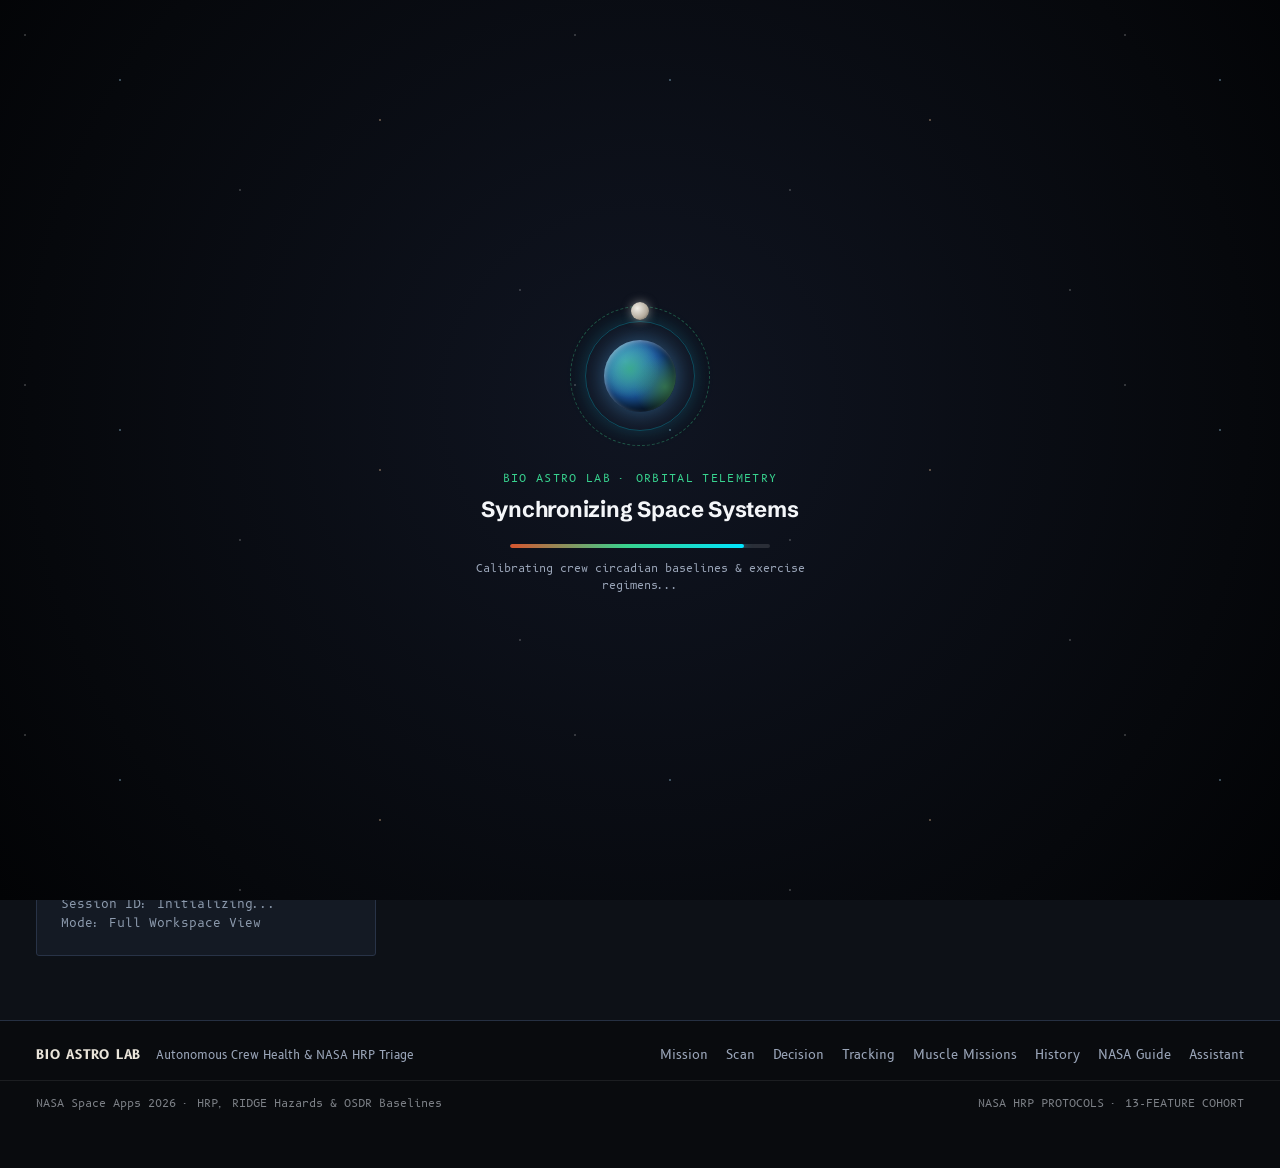
==== assistant.html @ e3317c87 "all" ====
<!DOCTYPE html>
<html lang="en">
<head>
  <meta charset="UTF-8">
  <meta name="viewport" content="width=device-width, initial-scale=1.0">
  <title>Bio Astro Lab — Mission Assistant</title>
  <link rel="icon" href="assets/favicon.svg" type="image/svg+xml">
  <link rel="alternate icon" href="favicon.ico">
  <link rel="stylesheet" href="styles.css">
</head>
<body class="app-shell">
  <header id="appHeader"></header>

  <main class="workspace-main">
    <div class="workspace-wrap">
      <div class="page-header-strip">
        <div>
          <span class="mono-num" style="font-size:11px;color:var(--accent-vermilion-paper);letter-spacing:0.06em;">CONTEXT-AWARE CREW COMPANION</span>
          <h1>Mission Assistant</h1>
        </div>
        <div style="display:flex;gap:10px;flex-wrap:wrap;align-items:center;">
          <select id="assistantModeSelect" class="input-field" aria-label="Select chat mode" style="width:auto;min-width:190px;">
            <option value="companion" selected>Open Discussion (Free Chat)</option>
            <option value="session">Daily Check-in (7 Questions)</option>
          </select>
          <select id="assistantCrewSelect" class="input-field" aria-label="Select active crew member" style="width:auto;min-width:210px;"></select>
          <button id="restartChatSessionBtn" type="button" class="btn-outline" style="white-space:nowrap;">New Conversation</button>
          <a href="scan.html" class="btn-primary" style="white-space:nowrap;">Run Health Scan &rarr;</a>
        </div>
      </div>

      <div class="assistant-grid">
        <aside class="assistant-sidebar">
          <section class="ledger-card">
            <div style="display:flex;justify-content:space-between;align-items:center;gap:8px;margin-bottom:10px;">
              <strong style="font-size:14px;">Chatbot Service</strong>
              <span id="chatBackendStatusPill" class="assistant-status-pill offline">Checking...</span>
            </div>
            <p id="chatBackendHelpText" style="font-size:12.5px;color:var(--ink-muted-paper);line-height:1.5;margin:0 0 12px;">
              Connecting to assistant service at <code>http://127.0.0.1:8000</code>...
            </p>
            <div style="display:flex;gap:8px;flex-wrap:wrap;">
              <button id="retryChatBackendBtn" type="button" class="btn-outline" style="font-size:12px;padding:7px 12px;">Check Connection</button>
              <button id="openOfflineFallbackBtn" type="button" class="btn-outline hidden" style="font-size:12px;padding:7px 12px;">Use Offline NASA Guide</button>
            </div>
          </section>

          <section class="ledger-card">
            <div style="display:flex;justify-content:space-between;align-items:center;gap:8px;margin-bottom:8px;">
              <strong style="font-size:14px;">Shared Mission Telemetry</strong>
              <span id="assistantEnvTag" class="mono-num" style="font-size:10.5px;color:var(--ink-muted-paper);">SPACE STATION</span>
            </div>
            <p style="font-size:12px;color:var(--ink-muted-paper);margin:0 0 10px;line-height:1.45;">
              Latest scan vitals and active crew context synchronize automatically.
            </p>
            <div id="assistantVitalsGrid" class="assistant-vitals-list"></div>
            <button id="syncTelemetryBtn" type="button" class="btn-outline" style="width:100%;margin-top:12px;font-size:12px;">Sync Latest Vitals Now</button>
          </section>

          <section class="ledger-card">
            <strong style="font-size:14px;display:block;margin-bottom:6px;">Active Session Details</strong>
            <div id="assistantSessionMeta" class="mono-num" style="font-size:11.5px;color:var(--ink-muted-paper);line-height:1.6;">
              Session ID: Initializing...<br>
              Mode: Full Workspace View
            </div>
          </section>
        </aside>

        <section class="assistant-chat-stage" aria-label="Mission Assistant Workspace">
          <div id="assistantChatMount" style="width:100%;height:100%;display:flex;"></div>
        </section>
      </div>
    </div>
  </main>

  <footer id="appFooter"></footer>

  <script src="nasa-data.js"></script>
  <script src="ai-model.js"></script>
  <script src="app-shell.js"></script>
  <script src="Chat%20Bot/web/widget.js"></script>
  <script src="assistant.js"></script>
</body>
</html>
---- styles.css ----
/* Bio Astro Lab — Orbital Observatory Photolithograph Design System
   Comp 1 Palette: Smoked Basalt (#0F1114) -> Archival Mineral Paper (#EAE5DA) + Oxide Vermilion (#D14D28) */

@import url('https://fonts.googleapis.com/css2?family=B612+Mono:wght@400;700&family=B612:wght@400;700&family=Cairo:wght@400;600;700&family=Schibsted+Grotesk:wght@500;600;700;800&display=swap');

:root {
  --bg-void: #0F1114;
  --bg-elevated-dark: #171A1F;
  --bg-elevated-dark-2: #1D2128;
  --border-dark: #2A2F38;
  --border-dark-subtle: rgba(255, 255, 255, 0.10);

  --bg-paper: #EAE5DA;
  --bg-paper-card: #F3EFE6;
  --bg-paper-muted: #E2DDD0;
  --border-paper: #CFC8B8;
  --border-paper-strong: #B4AB97;

  --ink-light: #F2EEE4;
  --ink-muted-dark: #A3A097;
  --ink-dark: #17191E;
  --ink-muted-paper: #50535A;

  --accent-vermilion: #B53B17;
  --accent-vermilion-hover: #9C3213;
  --accent-vermilion-paper: #A73414;
  --accent-nominal: #146342;
  --accent-nominal-bg: rgba(28, 124, 84, 0.11);
  --accent-nominal-dark: #38B07B;
  --accent-amber: #C97A16;
  --accent-amber-bg: rgba(201, 122, 22, 0.12);
  --accent-critical: #A1201C;
  --accent-critical-bg: rgba(184, 41, 36, 0.11);
  --accent-cobalt: #2B5B84;

  --ghost-slot-dark: #9398A3;
  --ghost-slot-paper: rgba(23, 25, 30, 0.36);

  --font-display: 'Schibsted Grotesk', 'Bahnschrift', 'Segoe UI', sans-serif;
  --font-body: 'B612', 'Cairo', 'Segoe UI', sans-serif;
  --font-mono: 'B612 Mono', 'Cascadia Mono', 'Consolas', monospace;
}

*, *::before, *::after {
  box-sizing: border-box;
}

html {
  background: var(--bg-void);
}

body {
  margin: 0;
  min-height: 100vh;
  display: flex;
  flex-direction: column;
  font-family: var(--font-body);
  font-size: 15px;
  line-height: 1.55;
  color: var(--ink-dark);
  background: var(--bg-paper);
  -webkit-font-smoothing: antialiased;
  overflow-x: clip;
}

body.landing-body {
  background: var(--bg-void);
}

.mono, .mono-num, .tabular-num, code, .unit-tag {
  font-family: var(--font-mono);
  font-variant-numeric: tabular-nums;
}

h1, h2, h3, h4 {
  font-family: var(--font-display);
  margin: 0;
  letter-spacing: -0.02em;
}

p {
  margin: 0;
}

a {
  color: inherit;
}

button, input, select, textarea {
  font-family: inherit;
}

:focus-visible {
  outline: 2px solid var(--accent-vermilion);
  outline-offset: 2px;
}

::selection {
  background: rgba(209, 77, 40, 0.24);
  color: var(--ink-dark);
}

::-webkit-scrollbar {
  width: 8px;
  height: 8px;
}

::-webkit-scrollbar-track {
  background: var(--bg-paper-muted);
}

::-webkit-scrollbar-thumb {
  background: #A9A18E;
  border-radius: 2px;
}

::-webkit-scrollbar-thumb:hover {
  background: #877F6D;
}

.hidden {
  display: none !important;
}

.sr-only {
  position: absolute;
  width: 1px;
  height: 1px;
  overflow: hidden;
  clip: rect(0, 0, 0, 0);
  white-space: nowrap;
}

/* ======================================================
   Top Avionics Header Rail (shared across all 5 routes)
   ====================================================== */
.topbar {
  position: sticky;
  top: 0;
  z-index: 60;
  height: 62px;
  padding: 0 36px;
  display: flex;
  align-items: center;
  justify-content: space-between;
  gap: 20px;
  background: rgba(15, 17, 20, 0.96);
  color: var(--ink-light);
  border-bottom: 1px solid var(--border-dark-subtle);
  backdrop-filter: blur(8px);
}

.brand-link {
  display: inline-flex;
  align-items: center;
  gap: 10px;
  text-decoration: none;
  font-family: var(--font-display);
  font-weight: 700;
  font-size: 15px;
  letter-spacing: 0.10em;
  text-transform: uppercase;
  color: var(--ink-light);
  flex-shrink: 0;
}

.main-nav {
  display: flex;
  align-items: center;
  gap: 28px;
  height: 100%;
}

.main-nav a {
  position: relative;
  height: 100%;
  display: inline-flex;
  align-items: center;
  text-decoration: none;
  font-size: 13.5px;
  color: var(--ink-muted-dark);
  transition: color 0.16s ease;
  white-space: nowrap;
}

.main-nav a:hover {
  color: var(--ink-light);
}

.main-nav a.active {
  color: var(--ink-light);
  font-weight: 700;
}

.main-nav a.active::after {
  content: "";
  position: absolute;
  left: 0;
  right: 0;
  bottom: 0;
  height: 2px;
  background: var(--accent-vermilion);
}

.header-actions {
  display: flex;
  align-items: center;
  gap: 10px;
  flex-shrink: 0;
}

.env-select-wrap {
  position: relative;
  display: inline-flex;
  align-items: center;
}

.env-select {
  appearance: none;
  font-family: var(--font-mono);
  font-size: 11px;
  letter-spacing: 0.08em;
  text-transform: uppercase;
  padding: 7px 28px 7px 12px;
  border-radius: 3px;
  border: 1px solid #363C46;
  background: #181B20;
  color: #E2DDD2;
  cursor: pointer;
}

.env-select:hover {
  border-color: #6B7280;
}

.env-caret {
  position: absolute;
  right: 9px;
  pointer-events: none;
  color: var(--ink-muted-dark);
}

.mobile-menu-btn {
  display: none;
  background: #181B20;
  border: 1px solid #363C46;
  color: var(--ink-light);
  padding: 6px 10px;
  border-radius: 3px;
  cursor: pointer;
}

.mobile-nav-drawer {
  display: flex;
  flex-wrap: wrap;
  gap: 14px;
  background: #16191E;
  border-bottom: 1px solid #2A2F38;
  padding: 12px 20px;
}

.mobile-nav-drawer.hidden {
  display: none;
}

@media (min-width: 821px) {
  .mobile-nav-drawer {
    display: none !important;
  }
}

/* ======================================================
   Buttons & Semantic Badges
   ====================================================== */
.btn-primary {
  display: inline-flex;
  align-items: center;
  justify-content: center;
  gap: 8px;
  padding: 12px 22px;
  border-radius: 3px;
  border: none;
  background: var(--accent-vermilion);
  color: #FFFFFF;
  font-weight: 700;
  font-size: 14px;
  letter-spacing: 0.01em;
  text-decoration: none;
  cursor: pointer;
  transition: background-color 0.15s ease, transform 0.12s ease;
}

.btn-primary:hover {
  background: var(--accent-vermilion-hover);
}

.btn-primary:disabled {
  opacity: 0.45;
  cursor: not-allowed;
}

.btn-secondary {
  display: inline-flex;
  align-items: center;
  justify-content: center;
  gap: 8px;
  padding: 10px 18px;
  border-radius: 3px;
  border: 1px solid var(--border-paper-strong);
  background: var(--bg-paper-card);
  color: var(--ink-dark);
  font-weight: 700;
  font-size: 13px;
  text-decoration: none;
  cursor: pointer;
  transition: border-color 0.15s ease, background-color 0.15s ease;
}

.btn-secondary:hover {
  border-color: var(--ink-dark);
  background: #FAF7F0;
}

.btn-dark-ghost {
  display: inline-flex;
  align-items: center;
  justify-content: center;
  gap: 8px;
  padding: 10px 18px;
  border-radius: 3px;
  border: 1px solid #363C46;
  background: #181B20;
  color: var(--ink-light);
  font-size: 13px;
  font-weight: 700;
  text-decoration: none;
  cursor: pointer;
}

.btn-dark-ghost:hover {
  border-color: #7D838F;
}

.badge {
  display: inline-flex;
  align-items: center;
  gap: 6px;
  padding: 4px 10px;
  border-radius: 2px;
  font-family: var(--font-mono);
  font-size: 11px;
  font-weight: 700;
  letter-spacing: 0.06em;
  text-transform: uppercase;
  border: 1px solid transparent;
}

.badge-nominal {
  background: var(--accent-nominal-bg);
  color: var(--accent-nominal);
  border-color: rgba(28, 124, 84, 0.35);
}

.badge-caution {
  background: var(--accent-amber-bg);
  color: #9A580B;
  border-color: rgba(201, 122, 22, 0.38);
}

.badge-critical {
  background: var(--accent-critical-bg);
  color: var(--accent-critical);
  border-color: rgba(184, 41, 36, 0.38);
}

.badge-ghost {
  background: rgba(23, 25, 30, 0.05);
  color: var(--ink-muted-paper);
  border-color: var(--border-paper);
}

.hud-stage .badge-ghost,
.hologram-card .badge-ghost {
  background: #222731;
  color: #D4D7DD;
  border-color: #383F4D;
}

.hud-stage .badge-critical,
.hologram-card .badge-critical {
  background: rgba(184, 41, 36, 0.28);
  color: #FF9A94;
  border-color: rgba(255, 154, 148, 0.45);
}

.hud-stage .badge-nominal,
.hologram-card .badge-nominal {
  background: rgba(56, 176, 123, 0.16);
  color: #6CE2AC;
  border-color: rgba(56, 176, 123, 0.42);
}

.hud-stage .badge-caution,
.hologram-card .badge-caution {
  background: rgba(201, 122, 22, 0.24);
  color: #F8C478;
  border-color: rgba(248, 196, 120, 0.42);
}

/* ======================================================
   Landing Page (index.html — Comp 1 Basalt -> Archival Paper)
   ====================================================== */
.basalt-hero {
  position: relative;
  min-height: calc(100vh - 62px);
  background: radial-gradient(circle at 74% 46%, #1D2128 0%, #12151A 48%, #0F1114 100%);
  color: var(--ink-light);
  border-bottom: 1px solid var(--border-dark);
  overflow: visible;
  z-index: 2;
  display: flex;
  flex-direction: column;
  justify-content: center;
}

.hero-bg-clip {
  position: absolute;
  inset: 0;
  overflow: hidden;
  pointer-events: none;
}

.grid-overlay-dark {
  position: absolute;
  inset: 0;
  pointer-events: none;
  background-image: radial-gradient(rgba(255, 255, 255, 0.05) 1px, transparent 1px);
  background-size: 36px 36px;
}

.orbit-svg {
  position: absolute;
  left: 50%;
  top: 50%;
  transform: translate(-50%, -50%);
  width: min(540px, 100%);
  height: min(540px, 100%);
  pointer-events: none;
  z-index: 1;
}

.hero-container {
  position: relative;
  z-index: 4;
  max-width: 1320px;
  width: 100%;
  margin: 0 auto;
  padding: 28px 36px 28px;
  display: grid;
  grid-template-columns: 1.06fr 0.94fr;
  align-items: center;
  gap: 28px;
}

.hero-masthead {
  font-family: var(--font-display);
  font-weight: 800;
  font-size: clamp(46px, 5.6vw, 76px);
  line-height: 0.94;
  letter-spacing: -0.025em;
  color: var(--ink-light);
  text-transform: uppercase;
  margin-bottom: 16px;
}

.hero-brief {
  font-size: 15.5px;
  line-height: 1.6;
  color: #B6B2A8;
  max-width: 485px;
  margin-bottom: 24px;
}

.hero-cta-row {
  display: flex;
  flex-wrap: wrap;
  align-items: center;
  gap: 18px;
}

.section-link {
  font-family: var(--font-mono);
  font-size: 12px;
  letter-spacing: 0.05em;
  color: var(--ink-dark);
  text-decoration: none;
  border-bottom: 1px dashed var(--border-paper-strong);
  padding-bottom: 2px;
}

.section-link:hover {
  border-bottom-color: var(--accent-vermilion);
}

/* Astronaut Parallax / Scroll Track Stage */
.astronaut-stage {
  position: relative;
  display: flex;
  flex-direction: column;
  align-items: center;
  justify-content: center;
  min-height: 500px;
}

.astronaut-figure-wrap {
  position: relative;
  display: flex;
  flex-direction: column;
  align-items: center;
  max-width: 100%;
  will-change: transform;
  z-index: 20;
}

.astronaut-figure-wrap img {
  height: min(400px, 52vh);
  width: auto;
  max-width: 100%;
  object-fit: contain;
  filter: drop-shadow(0 10px 18px rgba(0, 0, 0, 0.36));
  user-select: none;
}

.boot-ground-shadow {
  width: 190px;
  height: 14px;
  margin-top: -8px;
  border-radius: 50%;
  background: rgba(0, 0, 0, 0.58);
  filter: blur(5px);
}

/* Archival Paper Editorial Bands below Fold */
.paper-band {
  position: relative;
  z-index: 1;
  background: var(--bg-paper);
  color: var(--ink-dark);
  border-top: 1px solid var(--border-paper);
}

.section-inner {
  max-width: 1320px;
  margin: 0 auto;
  padding: 56px 36px;
}

.section-header-rule {
  display: flex;
  flex-wrap: wrap;
  justify-content: space-between;
  align-items: baseline;
  gap: 12px;
  padding-bottom: 14px;
  border-bottom: 1px solid var(--border-paper);
  margin-bottom: 28px;
}

.section-title {
  font-size: clamp(24px, 3vw, 34px);
  font-weight: 700;
  color: var(--ink-dark);
}

.section-meta {
  font-family: var(--font-mono);
  font-size: 11px;
  letter-spacing: 0.09em;
  text-transform: uppercase;
  color: var(--ink-muted-paper);
}

/* Glide Choreography Band where Astronaut Moves Leftward */
.glide-corridor {
  display: grid;
  grid-template-columns: 360px 1fr;
  gap: 48px;
  align-items: center;
  min-height: 400px;
}

.glide-anchor-left {
  position: relative;
  min-height: 400px;
  border: 1px solid var(--border-paper);
  border-radius: 6px;
  background: rgba(243, 239, 230, 0.35);
  display: flex;
  flex-direction: column;
  justify-content: flex-end;
  padding: 18px;
}

.glide-anchor-label {
  font-family: var(--font-mono);
  font-size: 11px;
  letter-spacing: 0.08em;
  text-transform: uppercase;
  color: var(--ink-muted-paper);
}

.purpose-grid-3 {
  display: grid;
  grid-template-columns: repeat(3, 1fr);
}

.purpose-col {
  padding-right: 28px;
}

.purpose-col + .purpose-col {
  padding-left: 28px;
  border-left: 1px solid var(--border-paper);
}

.purpose-num {
  font-family: var(--font-mono);
  font-size: 11px;
  font-weight: 700;
  color: var(--accent-vermilion-paper);
  margin-right: 8px;
}

.purpose-col h3 {
  font-size: 17px;
  font-weight: 700;
  margin-bottom: 10px;
}

.purpose-col p {
  font-size: 13.5px;
  line-height: 1.6;
  color: var(--ink-muted-paper);
}

.cards-grid-2 {
  display: grid;
  grid-template-columns: repeat(2, 1fr);
  gap: 20px;
}

.cards-grid-3 {
  display: grid;
  grid-template-columns: repeat(3, 1fr);
  gap: 20px;
}

.ledger-card {
  background: var(--bg-paper-card);
  border: 1px solid var(--border-paper);
  border-radius: 3px;
  padding: 22px 24px;
}

.ledger-card-dark {
  background: var(--bg-elevated-dark);
  color: var(--ink-light);
  border: 1px solid var(--border-dark);
  border-radius: 3px;
  padding: 20px 22px;
}

/* Editable Multi-Column Footer */
.mission-footer {
  background: var(--bg-void);
  color: var(--ink-light);
  border-top: 1px solid var(--border-dark);
  margin-top: auto;
}

.footer-grid {
  max-width: 1320px;
  margin: 0 auto;
  padding: 44px 36px 28px;
  display: grid;
  grid-template-columns: 1.4fr 1fr 1fr 1.2fr;
  gap: 32px;
}

.footer-col h4 {
  font-family: var(--font-mono);
  font-size: 11px;
  letter-spacing: 0.1em;
  text-transform: uppercase;
  color: #E77C5D;
  margin-bottom: 14px;
}

.footer-col ul {
  list-style: none;
  padding: 0;
  margin: 0;
  display: flex;
  flex-direction: column;
  gap: 8px;
}

.footer-col a {
  text-decoration: none;
  color: var(--ink-muted-dark);
  font-size: 13px;
}

.footer-col a:hover {
  color: var(--ink-light);
}

.editable-slot {
  display: inline-block;
  min-width: 160px;
  padding: 3px 8px;
  border-bottom: 1px dashed #4E5460;
  color: var(--ink-light);
  background: rgba(255, 255, 255, 0.03);
  font-size: 13px;
  border-radius: 2px;
  cursor: text;
}

.editable-slot:focus {
  outline: none;
  border-bottom-color: var(--accent-vermilion);
  background: rgba(209, 77, 40, 0.10);
}

.footer-simple {
  max-width: 1320px;
  margin: 0 auto;
  padding: 22px 36px 14px;
  display: flex;
  flex-wrap: wrap;
  justify-content: space-between;
  align-items: center;
  gap: 16px;
}

.footer-links-row {
  display: flex;
  flex-wrap: wrap;
  gap: 18px;
}

.footer-links-row a {
  text-decoration: none;
  color: var(--ink-muted-dark);
  font-size: 13px;
}

.footer-links-row a:hover {
  color: var(--ink-light);
}

.footer-bottom {
  max-width: 1320px;
  margin: 0 auto;
  padding: 14px 36px 56px;
  border-top: 1px solid rgba(255, 255, 255, 0.08);
  display: flex;
  flex-wrap: wrap;
  justify-content: space-between;
  gap: 12px;
  font-family: var(--font-mono);
  font-size: 11px;
  color: #7D8187;
}

/* ======================================================
   Workspace Pages (scan.html, decision.html, history.html, guide.html)
   ====================================================== */
.workspace-main {
  flex: 1;
  background: var(--bg-paper);
}

.workspace-wrap {
  max-width: 1320px;
  margin: 0 auto;
  padding: 28px 36px 64px;
}

.page-header-strip {
  display: flex;
  flex-wrap: wrap;
  justify-content: space-between;
  align-items: flex-end;
  gap: 16px;
  padding-bottom: 18px;
  border-bottom: 1px solid var(--border-paper-strong);
  margin-bottom: 24px;
}

.page-header-strip h1 {
  font-size: clamp(24px, 3vw, 32px);
  font-weight: 800;
}

.env-context-banner {
  background: var(--bg-paper-card);
  border: 1px solid var(--border-paper-strong);
  border-top: 2px solid var(--accent-vermilion);
  border-radius: 0;
  padding: 12px 16px;
  margin-bottom: 22px;
  display: flex;
  flex-wrap: wrap;
  justify-content: space-between;
  align-items: center;
  gap: 12px;
  font-size: 13px;
}

.stepper-bar {
  display: flex;
  flex-wrap: wrap;
  gap: 10px;
  margin-bottom: 22px;
}

.step-tab {
  display: inline-flex;
  align-items: center;
  gap: 8px;
  padding: 9px 16px;
  border: 1px solid var(--border-paper);
  background: var(--bg-paper-muted);
  color: var(--ink-muted-paper);
  font-family: var(--font-mono);
  font-size: 12px;
  font-weight: 700;
  border-radius: 3px;
  cursor: pointer;
}

.step-tab.active {
  background: var(--bg-void);
  color: var(--ink-light);
  border-color: var(--bg-void);
}

/* Form Elements on Paper */
.form-grid-13 {
  display: grid;
  grid-template-columns: repeat(3, minmax(0, 1fr));
  gap: 16px;
}

.field-group {
  display: flex;
  flex-direction: column;
  gap: 5px;
}

.field-group label {
  font-size: 12.5px;
  font-weight: 700;
  color: var(--ink-dark);
  display: flex;
  justify-content: space-between;
  align-items: center;
}

.field-group label .unit {
  font-family: var(--font-mono);
  font-size: 11px;
  font-weight: 400;
  color: var(--ink-muted-paper);
}

.input-field {
  width: 100%;
  padding: 9px 12px;
  border: 1px solid var(--border-paper-strong);
  border-radius: 3px;
  background: #FCF9F2;
  color: var(--ink-dark);
  font-family: var(--font-mono);
  font-size: 13.5px;
}

.input-field:focus {
  outline: none;
  border-color: var(--accent-vermilion);
  background: #FFFFFF;
}

.input-error {
  font-size: 11.5px;
  color: var(--accent-critical);
  font-weight: 700;
}

.preset-strip {
  display: flex;
  flex-wrap: wrap;
  gap: 8px;
  margin-bottom: 18px;
}

.preset-btn {
  padding: 7px 12px;
  border: 1px solid var(--border-paper-strong);
  background: var(--bg-paper-card);
  color: var(--ink-dark);
  font-size: 12px;
  font-weight: 700;
  border-radius: 3px;
  cursor: pointer;
}

.preset-btn:hover {
  border-color: var(--accent-vermilion);
  color: var(--accent-vermilion);
}

.upload-dropzone {
  border: 1.5px dashed var(--border-paper-strong);
  background: rgba(243, 239, 230, 0.7);
  padding: 18px 20px;
  border-radius: 3px;
  display: flex;
  flex-wrap: wrap;
  align-items: center;
  justify-content: space-between;
  gap: 14px;
  margin-bottom: 20px;
}

.upload-dropzone.dragover {
  border-color: var(--accent-vermilion);
  background: rgba(209, 77, 40, 0.06);
}

/* ======================================================
   Stage 2 Camera HUD (#0F1114 Basalt) + Interactive Hologram
   ====================================================== */
.scan-split-grid {
  display: grid;
  grid-template-columns: minmax(0, 1.45fr) minmax(290px, 0.55fr);
  gap: 20px;
  align-items: start;
}

.decision-top-grid {
  display: grid;
  grid-template-columns: 380px minmax(0, 1fr);
  gap: 22px;
  align-items: stretch;
  margin-bottom: 22px;
}

.sim-grid-wide {
  display: grid;
  grid-template-columns: repeat(auto-fill, minmax(230px, 1fr));
  gap: 14px;
}

.hud-stage {
  background: linear-gradient(180deg, #13171D 0%, #0D1015 100%);
  color: var(--ink-light);
  border: 1px solid #2A313D;
  border-radius: 6px;
  padding: 18px;
  box-shadow: 0 18px 42px rgba(9, 11, 15, 0.24);
}

.hud-controls-bar {
  display: flex;
  flex-wrap: wrap;
  justify-content: space-between;
  align-items: center;
  gap: 10px;
  padding-bottom: 14px;
  border-bottom: 1px solid #232A35;
  margin-bottom: 14px;
}

.mode-toggle-group {
  display: inline-flex;
  border: 1px solid #363C46;
  border-radius: 4px;
  overflow: hidden;
}

.mode-toggle-btn {
  padding: 7px 12px;
  border: none;
  background: #171A1F;
  color: var(--ink-muted-dark);
  font-family: var(--font-mono);
  font-size: 11.5px;
  cursor: pointer;
  transition: background 0.16s ease, color 0.16s ease;
}

.mode-toggle-btn.active {
  background: var(--accent-vermilion);
  color: #FFFFFF;
  font-weight: 700;
}

.camera-viewport {
  position: relative;
  width: 100%;
  aspect-ratio: 16 / 9;
  max-height: 540px;
  background: radial-gradient(circle at 50% 42%, #151B24 0%, #090B0E 78%);
  border: 1px solid #2B3442;
  border-radius: 6px;
  overflow: hidden;
  box-shadow: inset 0 0 0 1px rgba(255, 255, 255, 0.03);
}

.camera-viewport video,
.camera-viewport canvas#visionCanvas {
  position: absolute;
  inset: 0;
  width: 100%;
  height: 100%;
  object-fit: contain;
}

.camera-viewport video#webcam {
  transform: scaleX(-1);
}

.camera-viewport canvas#visionCanvas {
  z-index: 2;
  pointer-events: none;
}

.hud-live-overlay {
  position: absolute;
  inset: 0;
  z-index: 3;
  pointer-events: none;
  display: flex;
  flex-direction: column;
  justify-content: space-between;
  padding: 12px;
}

.hud-overlay-top {
  display: flex;
  justify-content: space-between;
  align-items: center;
  gap: 8px;
  flex-wrap: wrap;
}

.hud-pill {
  display: inline-flex;
  align-items: center;
  gap: 7px;
  padding: 5px 10px;
  border-radius: 999px;
  background: rgba(11, 14, 19, 0.78);
  border: 1px solid rgba(115, 134, 160, 0.34);
  backdrop-filter: blur(6px);
  font-family: var(--font-mono);
  font-size: 11px;
  letter-spacing: 0.04em;
  color: #EAE5DA;
}

.hud-pill-dot {
  width: 7px;
  height: 7px;
  border-radius: 50%;
  background: #8D939E;
  box-shadow: 0 0 8px rgba(141, 147, 158, 0.5);
}

.hud-pill[data-lock="locked"] {
  border-color: rgba(56, 176, 123, 0.55);
}

.hud-pill[data-lock="locked"] .hud-pill-dot {
  background: #38B07B;
  box-shadow: 0 0 10px rgba(56, 176, 123, 0.85);
}

.hud-pill[data-lock="partial"] {
  border-color: rgba(232, 155, 60, 0.55);
}

.hud-pill[data-lock="partial"] .hud-pill-dot {
  background: #E89B3C;
  box-shadow: 0 0 10px rgba(232, 155, 60, 0.75);
}

.hud-framing-guide {
  align-self: center;
  padding: 6px 12px;
  border-radius: 4px;
  background: rgba(11, 14, 19, 0.78);
  border: 1px solid rgba(255, 255, 255, 0.12);
  backdrop-filter: blur(6px);
  font-size: 12px;
  color: #EAE5DA;
  text-align: center;
  max-width: 90%;
}

.hud-framing-guide[data-tone="ok"] {
  border-color: rgba(56, 176, 123, 0.45);
  color: #A6F0CC;
}

.hud-framing-guide[data-tone="warn"] {
  border-color: rgba(232, 155, 60, 0.5);
  color: #FBD397;
}

.camera-overlay-state {
  position: absolute;
  inset: 0;
  display: flex;
  flex-direction: column;
  align-items: center;
  justify-content: center;
  text-align: center;
  padding: 24px;
  background: radial-gradient(circle at 50% 38%, rgba(25, 34, 46, 0.96), rgba(10, 13, 18, 0.98));
  color: var(--ink-light);
  z-index: 4;
}

.hud-timer-rail {
  height: 5px;
  width: 100%;
  background: #232730;
  margin: 12px 0;
  border-radius: 2px;
  overflow: hidden;
}

.hud-timer-fill {
  height: 100%;
  width: 0%;
  background: linear-gradient(90deg, var(--accent-vermilion), #E77C5D);
  transition: width 0.25s linear;
}

.hud-metrics-grid {
  display: grid;
  grid-template-columns: repeat(4, minmax(0, 1fr));
  gap: 10px;
  margin-top: 12px;
}

.hud-metric-tile {
  display: flex;
  flex-direction: column;
  justify-content: space-between;
  background: #141922;
  border: 1px solid #27303E;
  border-top: 2px solid #313B4B;
  border-radius: 4px;
  padding: 11px 12px;
  transition: border-color 0.2s ease, background 0.2s ease;
}

.hud-metric-tile .m-label {
  font-family: var(--font-mono);
  font-size: 10.5px;
  color: #B4B8C0;
  text-transform: uppercase;
  letter-spacing: 0.05em;
}

.hud-metric-tile .m-val {
  font-family: var(--font-mono);
  font-size: 20px;
  font-weight: 700;
  color: var(--ink-light);
  margin: 4px 0;
}

.hud-metric-tile .m-sub {
  font-size: 11px;
  color: #9C978B;
}

.visor-preview-stage {
  background: radial-gradient(circle at 50% 42%, #151C26 0%, #0C0F14 78%);
  border: 1px solid #28313F;
  border-radius: 6px;
  padding: 16px;
  text-align: center;
  margin-bottom: 14px;
}

/* Interactive Astronaut Body-System Hologram */
.hologram-card {
  background: var(--bg-void);
  color: var(--ink-light);
  border: 1px solid var(--border-dark);
  border-radius: 4px;
  padding: 18px;
}

.hologram-svg-wrap {
  display: flex;
  flex-direction: column;
  align-items: center;
  justify-content: center;
  padding: 10px 8px 6px;
  background: radial-gradient(ellipse at 50% 42%, rgba(40, 92, 130, 0.16), rgba(11, 14, 20, 0.92) 72%);
  border: 1px solid #222731;
  border-radius: 4px;
  margin-bottom: 10px;
  position: relative;
}

.hologram-svg {
  width: min(315px, 100%);
  height: auto;
  overflow: visible;
}

.holo-zone {
  cursor: pointer;
  transition: filter 0.22s ease, opacity 0.22s ease, transform 0.22s ease;
  opacity: 0.92;
  color: #38B07B;
}

.holo-zone:hover {
  opacity: 1;
  filter: drop-shadow(0 0 8px currentColor);
}

.holo-zone[data-tier="nominal"] {
  color: #4AD196;
}

.holo-zone[data-tier="caution"] {
  color: #F0A33A;
}

.holo-zone[data-tier="critical"] {
  color: #FF6242;
}

.holo-zone .holo-halo {
  opacity: 0.18;
  transition: opacity 0.22s ease, stroke-width 0.22s ease;
}

.holo-zone:hover .holo-halo {
  opacity: 0.55;
}

.holo-zone.selected {
  opacity: 1;
  filter: drop-shadow(0 0 10px currentColor);
}

.holo-zone.selected .holo-halo {
  opacity: 0.88;
  stroke-width: 1.9px;
}

.holo-zone .holo-callout-line {
  stroke: currentColor;
  opacity: 0.55;
}

.holo-zone.selected .holo-callout-line,
.holo-zone:hover .holo-callout-line {
  opacity: 1;
}

.holo-zone .holo-callout-text {
  fill: #B8C2CE;
  font-weight: 600;
}

.holo-zone.selected .holo-callout-text,
.holo-zone[data-tier="caution"] .holo-callout-text,
.holo-zone[data-tier="critical"] .holo-callout-text {
  fill: currentColor;
}

.holo-pill-bar {
  display: flex;
  flex-wrap: wrap;
  gap: 5px;
  justify-content: center;
  margin-bottom: 10px;
}

.holo-pill {
  background: rgba(255, 255, 255, 0.04);
  border: 1px solid #2C3340;
  color: #B4BAC4;
  font-family: var(--font-mono);
  font-size: 10px;
  padding: 4px 8px;
  border-radius: 3px;
  cursor: pointer;
  transition: all 0.16s ease;
}

.holo-pill:hover {
  border-color: #5C6B7E;
  color: #EAE5DA;
}

.holo-pill.active {
  background: rgba(56, 176, 123, 0.18);
  border-color: #38B07B;
  color: #EAE5DA;
}

.holo-pill[data-tier="caution"].active {
  background: rgba(201, 122, 22, 0.22);
  border-color: var(--accent-amber);
}

.holo-pill[data-tier="critical"].active {
  background: rgba(209, 77, 40, 0.26);
  border-color: var(--accent-vermilion);
}

/* Tables & Charts */
.data-table-wrap {
  overflow-x: auto;
  padding: 2px;
  border: 1px solid var(--border-paper);
  border-radius: 3px;
  background: var(--bg-paper-card);
}

table.ledger-table {
  width: 100%;
  border-collapse: collapse;
  font-size: 13px;
  text-align: left;
}

table.ledger-table th {
  font-family: var(--font-mono);
  font-size: 11px;
  letter-spacing: 0.05em;
  text-transform: uppercase;
  padding: 11px 14px;
  background: var(--bg-paper-muted);
  border-bottom: 1px solid var(--border-paper-strong);
  color: var(--ink-dark);
}

table.ledger-table td {
  padding: 10px 14px;
  border-bottom: 1px solid var(--border-paper);
  font-family: var(--font-mono);
  font-size: 12.5px;
}

table.ledger-table tbody tr:hover {
  background: #FAF7F0;
}

.chart-canvas-box {
  position: relative;
  width: 100%;
  height: 310px;
  background: #FCF9F2;
  border: 1px solid var(--border-paper);
  border-radius: 3px;
  padding: 14px;
}

/* ======================================================
   SOS Modal, Copilot Drawer & Toast Stack
   ====================================================== */
.sos-modal-backdrop {
  position: fixed;
  inset: 0;
  z-index: 90;
  background: rgba(15, 17, 20, 0.72);
  display: flex;
  align-items: center;
  justify-content: center;
  padding: 20px;
}

.sos-modal-card {
  width: 100%;
  max-width: 720px;
  background: var(--bg-paper-card);
  color: var(--ink-dark);
  border: 2px solid var(--accent-vermilion);
  border-radius: 4px;
  overflow: hidden;
  max-height: 90vh;
  display: flex;
  flex-direction: column;
}

.sos-modal-head {
  background: var(--accent-vermilion);
  color: #FFFFFF;
  padding: 14px 20px;
  display: flex;
  align-items: center;
  justify-content: space-between;
}

.sos-modal-body {
  padding: 18px 20px;
  overflow-y: auto;
  display: flex;
  flex-direction: column;
  gap: 14px;
}

.sos-symptom-grid {
  display: grid;
  grid-template-columns: repeat(3, minmax(0, 1fr));
  gap: 8px;
}

.sos-symptom-btn {
  padding: 9px 10px;
  border: 1px solid var(--border-paper-strong);
  background: var(--bg-paper);
  color: var(--ink-dark);
  border-radius: 3px;
  font-size: 12px;
  font-weight: 700;
  text-align: left;
  cursor: pointer;
}

.sos-symptom-btn.active {
  border-color: var(--accent-vermilion);
  background: rgba(209, 77, 40, 0.12);
  color: #8E2C11;
}

.copilot-launcher {
  position: fixed;
  right: 18px;
  bottom: 16px;
  z-index: 70;
  display: inline-flex;
  align-items: center;
  gap: 6px;
  padding: 8px 14px;
  border-radius: 999px;
  border: 1px solid #49505B;
  background: var(--bg-void);
  color: var(--ink-light);
  font-family: var(--font-mono);
  font-size: 11px;
  font-weight: 700;
  letter-spacing: 0.04em;
  box-shadow: 0 6px 18px rgba(15, 17, 20, 0.25);
  cursor: pointer;
}

.copilot-launcher:hover {
  border-color: var(--accent-vermilion);
}

.lang-toggle-btn {
  padding: 6px 11px;
  font-size: 11.5px;
  border-radius: 3px;
}

.quick-takeaways-box {
  margin-top: 12px;
  padding: 12px 14px;
  background: #FBF8F1;
  border: 1px solid var(--border-paper);
  border-left: 3px solid var(--accent-nominal);
  border-radius: 3px;
}

.quick-takeaways-head {
  display: flex;
  justify-content: space-between;
  align-items: center;
  gap: 10px;
  flex-wrap: wrap;
  font-size: 13.5px;
  margin-bottom: 4px;
}

.quick-takeaways-list {
  margin: 4px 0 0 18px;
  padding: 0;
  font-size: 12.5px;
  line-height: 1.5;
  color: var(--ink-dark);
}

.simulator-drawer {
  margin-top: 18px;
}

.simulator-summary {
  cursor: pointer;
  list-style: none;
  display: flex;
  justify-content: space-between;
  align-items: center;
  gap: 12px;
  flex-wrap: wrap;
}

.simulator-summary::-webkit-details-marker {
  display: none;
}

@media print {
  #appHeader,
  #appFooter,
  #mobileNavDrawer,
  #copilotToggleBtn,
  #copilotDrawer,
  .no-print,
  .simulator-drawer,
  .holo-pill-bar {
    display: none !important;
  }
  body {
    background: #FFFFFF !important;
    color: #111111 !important;
  }
  .workspace-main {
    padding: 0 !important;
  }
  .ledger-card,
  .hologram-card {
    box-shadow: none !important;
    break-inside: avoid;
  }
}

.copilot-drawer {
  position: fixed;
  right: 24px;
  bottom: 24px;
  z-index: 80;
  width: 400px;
  max-width: calc(100vw - 32px);
  height: 540px;
  max-height: calc(100vh - 48px);
  background: var(--bg-paper-card);
  color: var(--ink-dark);
  border: 1px solid var(--bg-void);
  border-radius: 4px;
  display: flex;
  flex-direction: column;
  overflow: hidden;
  box-shadow: 0 18px 42px rgba(15, 17, 20, 0.28);
}

.copilot-header {
  background: var(--bg-void);
  color: var(--ink-light);
  padding: 12px 16px;
  display: flex;
  align-items: center;
  justify-content: space-between;
}

.copilot-feed {
  flex: 1;
  overflow-y: auto;
  padding: 14px;
  display: flex;
  flex-direction: column;
  gap: 10px;
  background: var(--bg-paper);
  font-size: 13px;
}

.msg-user {
  align-self: flex-end;
  max-width: 85%;
  background: var(--bg-void);
  color: var(--ink-light);
  padding: 9px 12px;
  border-radius: 3px;
}

.msg-bot {
  align-self: flex-start;
  max-width: 92%;
  background: var(--bg-paper-card);
  border: 1px solid var(--border-paper-strong);
  color: var(--ink-dark);
  padding: 10px 12px;
  border-radius: 3px;
}

.copilot-chips {
  display: flex;
  gap: 6px;
  overflow-x: auto;
  padding: 8px 12px;
  border-top: 1px solid var(--border-paper);
  background: var(--bg-paper-card);
}

.copilot-chip {
  flex-shrink: 0;
  padding: 5px 10px;
  border: 1px solid var(--border-paper-strong);
  border-radius: 2px;
  background: var(--bg-paper);
  font-size: 11px;
  cursor: pointer;
}

.copilot-chip:hover {
  border-color: var(--accent-vermilion);
}

.toast-stack {
  position: fixed;
  left: 24px;
  bottom: 24px;
  z-index: 95;
  display: flex;
  flex-direction: column;
  gap: 8px;
  max-width: 380px;
}

.toast-item {
  background: var(--bg-void);
  color: var(--ink-light);
  border: 1px solid rgba(255, 255, 255, 0.14);
  border-top: 2px solid var(--accent-vermilion);
  padding: 11px 15px;
  border-radius: 3px;
  font-size: 12.5px;
  box-shadow: 0 8px 20px rgba(0, 0, 0, 0.25);
}

.toast-item.toast-nominal {
  border-top-color: var(--accent-nominal);
}

/* ======================================================
   Responsive Breakpoints & Motion Preferences
   ====================================================== */
@media (max-width: 1024px) {
  .scan-split-grid,
  .decision-top-grid,
  .glide-corridor {
    grid-template-columns: 1fr;
  }
  .glide-anchor-left {
    display: none;
  }
  .form-grid-13 {
    grid-template-columns: repeat(2, minmax(0, 1fr));
  }
  .hud-metrics-grid {
    grid-template-columns: repeat(2, minmax(0, 1fr));
  }
  .footer-grid {
    grid-template-columns: repeat(2, minmax(0, 1fr));
  }
}

.waterfall-row {
  display: grid;
  grid-template-columns: minmax(195px, 235px) 60px minmax(120px, 1fr) 62px;
  align-items: center;
  gap: 10px;
  font-size: 12px;
  padding: 5px 8px;
  border-radius: 3px;
  cursor: pointer;
  transition: background 0.15s ease;
}
.waterfall-row:hover {
  background: rgba(17, 19, 24, 0.045);
}
.wf-label {
  white-space: nowrap;
  overflow: hidden;
  text-overflow: ellipsis;
  color: var(--ink-paper);
  font-weight: 500;
}
.wf-val {
  color: var(--ink-muted-paper);
  text-align: right;
  font-size: 11.5px;
}
.wf-diverge-track {
  position: relative;
  height: 12px;
  background: var(--bg-paper-muted);
  border-radius: 3px;
  overflow: hidden;
  border: 1px solid rgba(20, 24, 31, 0.06);
}
.wf-diverge-zero {
  position: absolute;
  left: 50%;
  top: 0;
  bottom: 0;
  width: 1.5px;
  background: rgba(20, 24, 31, 0.35);
  z-index: 2;
}
.wf-diverge-fill {
  position: absolute;
  top: 1px;
  bottom: 1px;
  border-radius: 2px;
  transition: width 0.25s ease, left 0.25s ease;
}
.wf-delta {
  text-align: right;
  font-weight: 700;
  font-size: 11.5px;
}

.shap-chart-header-row {
  display: grid;
  grid-template-columns: minmax(195px, 235px) 60px minmax(120px, 1fr) 62px;
  gap: 10px;
  padding: 0 8px 6px;
  border-bottom: 1px solid var(--border-paper);
  margin-bottom: 4px;
  font-family: var(--font-mono);
  font-size: 10px;
  color: var(--ink-muted-paper);
  text-transform: uppercase;
  letter-spacing: 0.04em;
}

.shap-subcharts-grid {
  display: grid;
  grid-template-columns: 1.25fr 1fr;
  gap: 14px;
  margin-top: 14px;
  padding-top: 14px;
  border-top: 1px solid var(--border-paper);
}

.subchart-card {
  background: var(--bg-paper-card);
  color: var(--ink-dark);
  border: 1px solid var(--border-paper);
  border-radius: 4px;
  padding: 12px 14px;
  display: flex;
  flex-direction: column;
  justify-content: space-between;
}

select option {
  background: #141A24 !important;
  color: #E6EDF5 !important;
}

[data-theme="light"] select option {
  background: #FFFFFF !important;
  color: #17191E !important;
}

.subchart-title {
  font-family: var(--font-mono);
  font-size: 10.5px;
  color: var(--ink-muted-paper);
  text-transform: uppercase;
  letter-spacing: 0.05em;
  margin-bottom: 8px;
  display: flex;
  justify-content: space-between;
  align-items: center;
}

.chart-style-bar {
  display: inline-flex;
  align-items: center;
  gap: 4px;
  background: var(--bg-paper-muted);
  padding: 4px;
  border-radius: 4px;
  border: 1px solid var(--border-paper);
}

.chart-style-btn {
  background: transparent;
  border: 1px solid transparent;
  color: var(--ink-muted-paper);
  font-family: var(--font-mono);
  font-size: 11px;
  padding: 5px 10px;
  border-radius: 3px;
  cursor: pointer;
  transition: all 0.16s ease;
}

.chart-style-btn:hover {
  color: var(--ink-paper);
  background: rgba(255, 255, 255, 0.5);
}

.chart-style-btn.active {
  background: var(--ink-dark);
  color: var(--ink-light);
  border-color: var(--ink-dark);
}

.guide-purpose-banner {
  background: #FBF8F1;
  border: 1px solid var(--border-paper);
  border-left: 4px solid var(--accent-vermilion-paper);
  border-radius: 4px;
  padding: 14px 18px;
  margin-bottom: 18px;
  display: flex;
  flex-wrap: wrap;
  justify-content: space-between;
  align-items: center;
  gap: 12px;
}

.guide-topic-grid {
  display: grid;
  grid-template-columns: repeat(auto-fit, minmax(175px, 1fr));
  gap: 10px;
  margin-bottom: 18px;
}

.guide-topic-tile {
  text-align: left;
  background: var(--bg-paper-card);
  border: 1px solid var(--border-paper);
  border-radius: 4px;
  padding: 12px 14px;
  cursor: pointer;
  transition: border-color 0.16s ease, box-shadow 0.16s ease, transform 0.16s ease;
  display: flex;
  flex-direction: column;
  gap: 4px;
}

.guide-topic-tile:hover {
  border-color: var(--ink-paper);
  transform: translateY(-1px);
}

.guide-topic-tile.active {
  border-color: var(--accent-vermilion-paper);
  background: #FDF8F3;
  box-shadow: 0 2px 10px rgba(209, 77, 40, 0.10);
}

.guide-accordion {
  background: var(--bg-paper-card);
  border: 1px solid var(--border-paper);
  border-radius: 4px;
  padding: 12px 14px;
}

.guide-accordion > summary {
  cursor: pointer;
  list-style: none;
  display: flex;
  justify-content: space-between;
  align-items: center;
  gap: 10px;
}

.guide-accordion > summary > span:last-child {
  white-space: nowrap;
  flex-shrink: 0;
}

.guide-accordion > summary::-webkit-details-marker {
  display: none;
}

.guide-accordion[open] {
  border-color: rgba(20, 24, 31, 0.25);
}

.guide-accordion-body {
  margin-top: 10px;
  padding-top: 10px;
  border-top: 1px solid var(--border-paper);
  font-size: 12.5px;
  line-height: 1.5;
}

@media (max-width: 720px) {
  .shap-subcharts-grid {
    grid-template-columns: 1fr;
  }
  .waterfall-row,
  .shap-chart-header-row {
    grid-template-columns: minmax(120px, 1.3fr) 50px 1fr 52px;
    gap: 6px;
    font-size: 11px;
  }
}

@media (max-width: 820px) {
  .topbar {
    padding: 0 12px;
    gap: 8px;
  }
  .brand-link {
    font-size: 13px;
    letter-spacing: 0.06em;
    gap: 6px;
  }
  .env-select {
    max-width: 116px;
    overflow: hidden;
    text-overflow: ellipsis;
    font-size: 11px;
    padding: 6px 20px 6px 8px;
  }
  .mobile-menu-btn {
    display: inline-flex;
    align-items: center;
    padding: 6px 8px;
    font-size: 11px;
  }
  .astronaut-stage {
    min-height: 340px;
  }
  .astronaut-figure-wrap img {
    height: auto;
    max-height: 320px;
    max-width: min(310px, 100%);
  }
  .main-nav {
    display: none;
    position: absolute;
    top: 62px;
    left: 0;
    right: 0;
    height: auto;
    flex-direction: column;
    align-items: flex-start;
    gap: 0;
    padding: 8px 18px 14px;
    background: var(--bg-void);
    border-bottom: 1px solid var(--border-dark);
  }
  .main-nav a {
    width: 100%;
    height: auto;
    padding: 10px 0;
  }
  .hero-container,
  .section-inner,
  .workspace-wrap,
  .footer-grid,
  .footer-bottom {
    padding-left: 16px;
    padding-right: 16px;
  }
  .hero-container,
  .purpose-grid-3,
  .cards-grid-2,
  .cards-grid-3,
  .form-grid-13,
  .sos-symptom-grid,
  .guide-filter-row,
  .footer-grid {
    grid-template-columns: 1fr !important;
  }
  .ledger-card,
  .input-field,
  #hrpElementSelect {
    min-width: 0 !important;
    max-width: 100%;
    width: 100%;
  }
  .ledger-card,
  .section-header-rule {
    overflow-wrap: anywhere;
    word-break: break-word;
  }
  .stepper-bar {
    flex-wrap: wrap;
    width: 100%;
  }
  .step-tab {
    flex: 1 1 auto;
    white-space: normal;
    text-align: center;
  }
  .badge {
    max-width: 100%;
    white-space: normal;
    line-height: 1.3;
  }
  .waterfall-row {
    grid-template-columns: minmax(0, 1fr) auto;
    gap: 4px 10px;
  }
  .wf-bar-track {
    grid-column: 1 / -1;
  }
  .purpose-col + .purpose-col {
    padding-left: 0;
    border-left: none;
    border-top: 1px solid var(--border-paper);
    padding-top: 18px;
    margin-top: 18px;
  }
  .glide-anchor-left {
    display: none;
  }
  .copilot-launcher {
    right: 12px;
    bottom: 12px;
    padding: 8px 12px;
    font-size: 11px;
  }
}

@media (prefers-reduced-motion: reduce) {
  html {
    scroll-behavior: auto;
  }
  *, *::before, *::after {
    animation-duration: 0.01ms !important;
    animation-iteration-count: 1 !important;
    transition-duration: 0.01ms !important;
  }
}

/* ============================================================================
   BIO ASTRO LAB — MISSION AI ASSISTANT & <astro-chat> THEME INTEGRATION
   ============================================================================ */
astro-chat {
  --astro-bg: #11151B;
  --astro-panel: rgba(20, 24, 31, 0.96);
  --astro-panel-border: rgba(209, 77, 40, 0.36);
  --astro-accent: #E77C5D;
  --astro-accent-hover: #F29579;
  --astro-accent-dim: rgba(209, 77, 40, 0.16);
  --astro-text: #F2EEE4;
  --astro-text-muted: #A7A295;
  --astro-header-bg: #0D1015;
  --astro-user-bubble: linear-gradient(135deg, #D14D28, #B83D1C);
  --astro-asst-bubble: #1B2029;
  --astro-glow: 0 8px 28px rgba(0, 0, 0, 0.42);
}

.assistant-grid {
  display: grid;
  grid-template-columns: minmax(270px, 340px) minmax(0, 1fr);
  gap: 20px;
  align-items: start;
}

.assistant-sidebar {
  display: flex;
  flex-direction: column;
  gap: 14px;
}

.assistant-chat-stage {
  background: #11151B;
  border: 1px solid var(--border-dark);
  border-radius: 6px;
  height: 640px;
  min-height: 520px;
  overflow: hidden;
  display: flex;
  flex-direction: column;
}

.assistant-chat-stage astro-chat {
  width: 100%;
  height: 100%;
  flex: 1;
}

.assistant-status-pill {
  display: inline-flex;
  align-items: center;
  gap: 7px;
  padding: 5px 10px;
  border-radius: 3px;
  font-family: var(--font-mono);
  font-size: 11px;
  font-weight: 700;
  letter-spacing: 0.04em;
  text-transform: uppercase;
}

.assistant-status-pill.online {
  background: rgba(56, 176, 123, 0.14);
  border: 1px solid rgba(56, 176, 123, 0.45);
  color: #38B07B;
}

.assistant-status-pill.offline {
  background: rgba(209, 77, 40, 0.14);
  border: 1px solid rgba(209, 77, 40, 0.45);
  color: #D14D28;
}

.assistant-vitals-list {
  display: grid;
  grid-template-columns: 1fr 1fr;
  gap: 8px;
}

.assistant-vital-chip {
  background: #FAF6ED;
  border: 1px solid var(--border-paper);
  border-radius: 3px;
  padding: 8px 10px;
  font-size: 11.5px;
}

.assistant-vital-chip .v-k {
  font-family: var(--font-mono);
  font-size: 10px;
  color: var(--ink-muted-paper);
  text-transform: uppercase;
}

.assistant-vital-chip .v-v {
  font-family: var(--font-mono);
  font-size: 14px;
  font-weight: 700;
  color: var(--ink-paper);
  margin-top: 2px;
}

@media (max-width: 920px) {
  .assistant-grid {
    grid-template-columns: 1fr;
  }
  .assistant-chat-stage {
    height: 540px;
  }
}

/* ============================================================================
   COSMIC DARK & LIGHT THEME ENGINE (NASA MISSION CONTROL DEEP HUD)
   ============================================================================ */
:root, [data-theme="dark"] {
  --bg-void: #090B0E;
  --bg-elevated-dark: #12161F;
  --bg-elevated-dark-2: #181E2A;
  --border-dark: #263042;
  --border-dark-subtle: rgba(255, 255, 255, 0.12);

  --bg-paper: #0D1117;
  --bg-paper-card: #141A24;
  --bg-paper-muted: #1A2230;
  --border-paper: #283347;
  --border-paper-strong: #3D4E6B;

  --ink-light: #F4F6F9;
  --ink-muted-dark: #9AA5B8;
  --ink-dark: #E6EDF5;
  --ink-muted-paper: #8D9BAE;

  --accent-vermilion: #D7552E;
  --accent-vermilion-hover: #E76842;
  --accent-vermilion-paper: #E76842;
  --accent-nominal: #28B074;
  --accent-nominal-bg: rgba(40, 176, 116, 0.14);
  --accent-nominal-dark: #38D38F;
  --accent-amber: #E29322;
  --accent-amber-bg: rgba(226, 147, 34, 0.14);
  --accent-critical: #E03E38;
  --accent-critical-bg: rgba(224, 62, 56, 0.15);
  --accent-cobalt: #3895DF;
  --accent-cyan: #00E5FF;

  --ghost-slot-paper: rgba(255, 255, 255, 0.18);
  --card-shadow: 0 8px 24px rgba(0, 0, 0, 0.45);
}

[data-theme="light"] {
  --bg-void: #14171C;
  --bg-elevated-dark: #1D222A;
  --bg-elevated-dark-2: #242A35;
  --border-dark: #2F3746;
  --border-dark-subtle: rgba(255, 255, 255, 0.10);

  --bg-paper: #EAE5DA;
  --bg-paper-card: #F3EFE6;
  --bg-paper-muted: #E2DDD0;
  --border-paper: #CFC8B8;
  --border-paper-strong: #B4AB97;

  --ink-light: #F2EEE4;
  --ink-muted-dark: #A3A097;
  --ink-dark: #17191E;
  --ink-muted-paper: #50535A;

  --accent-vermilion: #B53B17;
  --accent-vermilion-hover: #9C3213;
  --accent-vermilion-paper: #A73414;
  --accent-nominal: #146342;
  --accent-nominal-bg: rgba(28, 124, 84, 0.11);
  --accent-nominal-dark: #38B07B;
  --accent-amber: #C97A16;
  --accent-amber-bg: rgba(201, 122, 22, 0.12);
  --accent-critical: #A1201C;
  --accent-critical-bg: rgba(184, 41, 36, 0.11);
  --accent-cobalt: #2B5B84;
  --accent-cyan: #0A84FF;

  --ghost-slot-paper: rgba(23, 25, 30, 0.36);
  --card-shadow: 0 4px 14px rgba(0, 0, 0, 0.06);
}

/* Theme Toggle Button in Header */
.theme-toggle-btn {
  background: rgba(255, 255, 255, 0.07);
  border: 1px solid var(--border-dark);
  color: var(--ink-light);
  width: 36px;
  height: 36px;
  border-radius: 50%;
  display: inline-flex;
  align-items: center;
  justify-content: center;
  cursor: pointer;
  font-size: 16px;
  transition: all 0.25s cubic-bezier(0.16, 1, 0.3, 1);
  flex-shrink: 0;
}
.theme-toggle-btn:hover {
  background: rgba(255, 255, 255, 0.16);
  transform: scale(1.08) rotate(12deg);
  border-color: var(--accent-vermilion);
  box-shadow: 0 0 14px rgba(215, 85, 46, 0.35);
}

/* ============================================================================
   COSMIC ORBITAL PRELOADER (Earth & Moon Cinematic Loader)
   ============================================================================ */
.cosmic-preloader {
  position: fixed;
  inset: 0;
  z-index: 99999;
  background: radial-gradient(circle at 50% 45%, #101522 0%, #06080C 75%, #020305 100%);
  display: flex;
  align-items: center;
  justify-content: center;
  flex-direction: column;
  transition: opacity 0.4s ease, visibility 0.4s ease;
  overflow: hidden;
  user-select: none;
}
.cosmic-preloader.preloader-fade-out {
  opacity: 0;
  visibility: hidden;
  pointer-events: none;
}
.preloader-stars {
  position: absolute;
  inset: 0;
  background-image: 
    radial-gradient(1px 1px at 25px 35px, #ffffff, rgba(0,0,0,0)),
    radial-gradient(1.5px 1.5px at 120px 80px, #aee2ff, rgba(0,0,0,0)),
    radial-gradient(1px 1px at 240px 190px, #ffffff, rgba(0,0,0,0)),
    radial-gradient(1.5px 1.5px at 380px 120px, #ffd1a4, rgba(0,0,0,0)),
    radial-gradient(1px 1px at 520px 290px, #ffffff, rgba(0,0,0,0)),
    radial-gradient(2px 2px at 700px 80px, #aee2ff, rgba(0,0,0,0)),
    radial-gradient(1px 1px at 850px 240px, #ffffff, rgba(0,0,0,0));
  background-repeat: repeat;
  background-size: 550px 350px;
  opacity: 0.6;
}
.preloader-core {
  position: relative;
  z-index: 2;
  display: flex;
  flex-direction: column;
  align-items: center;
  text-align: center;
  max-width: 440px;
  padding: 20px;
}
.orbital-sphere-stage {
  position: relative;
  width: 140px;
  height: 140px;
  margin-bottom: 24px;
  display: flex;
  align-items: center;
  justify-content: center;
}
.orbital-ring {
  position: absolute;
  border-radius: 50%;
  pointer-events: none;
}
.ring-outer {
  width: 140px;
  height: 140px;
  border: 1px dashed rgba(56, 179, 123, 0.4);
  animation: spinSlow 18s linear infinite;
}
.ring-mid {
  width: 110px;
  height: 110px;
  border: 1px solid rgba(0, 229, 255, 0.25);
  box-shadow: 0 0 20px rgba(0, 229, 255, 0.15);
  animation: spinReverse 12s linear infinite;
}
.orbital-body.earth-body {
  position: relative;
  width: 72px;
  height: 72px;
  border-radius: 50%;
  background: radial-gradient(circle at 30% 30%, #4FA3E3 0%, #1A5499 50%, #0B2447 90%, #051020 100%);
  box-shadow: inset -6px -6px 14px rgba(0, 0, 0, 0.8), 0 0 28px rgba(79, 163, 227, 0.55);
  overflow: hidden;
}
.earth-atmosphere {
  position: absolute;
  inset: -2px;
  border-radius: 50%;
  box-shadow: inset 2px 2px 6px rgba(255, 255, 255, 0.6), 0 0 16px rgba(0, 229, 255, 0.4);
}
.earth-landmass {
  position: absolute;
  width: 140%;
  height: 100%;
  top: 0;
  left: -20%;
  background: 
    radial-gradient(circle at 40% 40%, rgba(56, 176, 123, 0.75) 0%, rgba(56, 176, 123, 0) 40%),
    radial-gradient(circle at 75% 65%, rgba(66, 140, 80, 0.7) 0%, rgba(66, 140, 80, 0) 35%);
  animation: planetScroll 14s linear infinite;
}
.orbital-satellite-orbit {
  position: absolute;
  width: 130px;
  height: 130px;
  border-radius: 50%;
  animation: spinSlow 6s linear infinite;
}
.orbital-satellite.moon-body {
  position: absolute;
  top: 0;
  left: 50%;
  transform: translate(-50%, -50%);
  width: 18px;
  height: 18px;
  border-radius: 50%;
  background: radial-gradient(circle at 35% 35%, #F0EDE6 0%, #B4AB9D 60%, #4A463F 100%);
  box-shadow: 0 0 10px rgba(240, 237, 230, 0.5);
}
@keyframes spinSlow {
  from { transform: rotate(0deg); }
  to { transform: rotate(360deg); }
}
@keyframes spinReverse {
  from { transform: rotate(360deg); }
  to { transform: rotate(0deg); }
}
@keyframes planetScroll {
  from { transform: translateX(0); }
  to { transform: translateX(-30%); }
}
.preloader-badge {
  font-size: 11px;
  color: var(--accent-nominal-dark);
  letter-spacing: 0.12em;
  margin-bottom: 6px;
}
.preloader-title {
  font-family: var(--font-display);
  font-size: 22px;
  font-weight: 700;
  color: var(--ink-light);
  letter-spacing: -0.01em;
  margin-bottom: 16px;
}
.preloader-bar-wrap {
  width: 260px;
  height: 4px;
  background: rgba(255, 255, 255, 0.12);
  border-radius: 3px;
  overflow: hidden;
  margin: 0 auto 12px;
}
.preloader-bar-fill {
  width: 15%;
  height: 100%;
  background: linear-gradient(90deg, var(--accent-vermilion), var(--accent-nominal-dark), var(--accent-cyan));
  border-radius: 3px;
  transition: width 0.3s ease;
  box-shadow: 0 0 10px rgba(0, 229, 255, 0.6);
}
.preloader-status {
  font-size: 11px;
  color: var(--ink-muted-dark);
}

/* Drag and Drop Telemetry Upload Zone */
.upload-dropzone {
  border: 2px dashed var(--border-paper-strong);
  border-radius: 6px;
  padding: 16px 20px;
  background: var(--bg-paper-card);
  display: flex;
  align-items: center;
  justify-content: space-between;
  gap: 16px;
  transition: all 0.25s ease;
  cursor: pointer;
}
.upload-dropzone:hover, .upload-dropzone.drag-active {
  border-color: var(--accent-vermilion);
  background: rgba(215, 85, 46, 0.08);
  box-shadow: 0 0 16px rgba(215, 85, 46, 0.15);
}
.dropzone-content {
  display: flex;
  align-items: center;
  gap: 14px;
}

/* 3D Realistic Holographic Stage */
.hologram-svg-wrap {
  position: relative;
  overflow: visible;
  padding: 10px 0;
}
.hologram-svg-wrap svg {
  display: block;
  width: 100%;
  height: auto;
  transition: transform 0.25s cubic-bezier(0.16, 1, 0.3, 1), filter 0.3s ease;
  filter: drop-shadow(0 0 18px rgba(0, 229, 255, 0.22)) drop-shadow(0 10px 30px rgba(0, 0, 0, 0.5));
}
.hologram-svg-wrap:hover svg {
  filter: drop-shadow(0 0 26px rgba(0, 229, 255, 0.35)) drop-shadow(0 14px 40px rgba(0, 0, 0, 0.6));
}
.hologram-svg-wrap::after {
  content: "";
  position: absolute;
  inset: 0;
  pointer-events: none !important;
  background: linear-gradient(180deg, transparent 0%, rgba(0, 229, 255, 0.05) 50%, transparent 100%);
  background-size: 100% 8px;
  opacity: 0.6;
  animation: scanlineSweep 4s linear infinite;
}
.holo-zone {
  cursor: pointer !important;
  pointer-events: all !important;
}
.holo-zone * {
  cursor: pointer !important;
}
@keyframes scanlineSweep {
  0% { transform: translateY(-100%); }
  100% { transform: translateY(100%); }
}

/* Pulsing alert glow on strained holographic organs */
.holo-zone[data-tier="critical"] .holo-halo,
.holo-zone[data-tier="caution"] .holo-halo {
  animation: organPulseAlert 1.6s ease-in-out infinite;
}
@keyframes organPulseAlert {
  0%, 100% { stroke: var(--accent-critical); opacity: 0.8; stroke-width: 2px; }
  50% { stroke: #FF7B72; opacity: 0.2; stroke-width: 4px; }
}

/* ============================================================================
   TRACKING DASHBOARD & SLEEP SCHEDULE (tracking.html)
   ============================================================================ */
.tracking-summary-grid {
  display: grid;
  grid-template-columns: repeat(auto-fit, minmax(200px, 1fr));
  gap: 14px;
  margin-bottom: 22px;
}
.tracking-kpi-card {
  background: var(--bg-paper-card);
  border: 1px solid var(--border-paper);
  border-radius: 6px;
  padding: 14px 16px;
  display: flex;
  flex-direction: column;
  justify-content: space-between;
}
.tracking-kpi-card .kpi-label {
  font-family: var(--font-mono);
  font-size: 11px;
  color: var(--ink-muted-paper);
  text-transform: uppercase;
  letter-spacing: 0.05em;
}
.tracking-kpi-card .kpi-value {
  font-family: var(--font-display);
  font-size: 24px;
  font-weight: 700;
  color: var(--ink-dark);
  margin: 4px 0 2px;
}
.tracking-kpi-card .kpi-sub {
  font-size: 11.5px;
  color: var(--ink-muted-paper);
}

/* 24-Hour Circadian Light Schedule Timeline */
.light-timeline-bar {
  display: flex;
  height: 48px;
  border-radius: 6px;
  overflow: hidden;
  margin: 16px 0 10px;
  border: 1px solid var(--border-paper);
  box-shadow: inset 0 2px 6px rgba(0, 0, 0, 0.2);
}
.light-segment {
  display: flex;
  flex-direction: column;
  align-items: center;
  justify-content: center;
  color: #fff;
  font-size: 11px;
  font-family: var(--font-mono);
  font-weight: 700;
  text-shadow: 0 1px 3px rgba(0, 0, 0, 0.8);
  position: relative;
  transition: filter 0.2s ease;
  cursor: pointer;
}
.light-segment:hover {
  filter: brightness(1.15);
}
.light-segment.phase-morning {
  background: linear-gradient(135deg, #1E88E5, #00E5FF);
}
.light-segment.phase-daytime {
  background: linear-gradient(135deg, #43A047, #66BB6A);
}
.light-segment.phase-evening {
  background: linear-gradient(135deg, #FB8C00, #F4511E);
}
.light-segment.phase-sleep {
  background: linear-gradient(135deg, #0B111A, #1A2332);
  border-left: 1px solid rgba(255,255,255,0.1);
  border-right: 1px solid rgba(255,255,255,0.1);
}
.light-legend-grid {
  display: grid;
  grid-template-columns: repeat(auto-fit, minmax(220px, 1fr));
  gap: 12px;
  margin-top: 14px;
}
.light-legend-item {
  background: var(--bg-paper);
  border: 1px solid var(--border-paper);
  border-radius: 4px;
  padding: 10px 12px;
  font-size: 12px;
}
.light-legend-item strong {
  display: flex;
  align-items: center;
  gap: 8px;
  font-size: 12.5px;
  margin-bottom: 4px;
}
.light-color-dot {
  width: 10px;
  height: 10px;
  border-radius: 50%;
  display: inline-block;
}

/* Daily Routine Organizer List */
.routine-list {
  display: flex;
  flex-direction: column;
  gap: 8px;
  margin-top: 14px;
}
.routine-item {
  display: flex;
  align-items: center;
  gap: 12px;
  background: var(--bg-paper);
  border: 1px solid var(--border-paper);
  border-radius: 4px;
  padding: 10px 14px;
  transition: all 0.2s ease;
}
.routine-item.completed {
  opacity: 0.65;
  background: rgba(40, 176, 116, 0.06);
  border-color: rgba(40, 176, 116, 0.3);
}
.routine-item.completed .routine-title {
  text-decoration: line-through;
}
.routine-checkbox {
  width: 18px;
  height: 18px;
  cursor: pointer;
  accent-color: var(--accent-nominal-dark);
}
.routine-time {
  font-family: var(--font-mono);
  font-size: 12px;
  color: var(--accent-vermilion);
  min-width: 90px;
}
.routine-title {
  font-weight: 600;
  font-size: 13.5px;
  flex: 1;
}
.routine-category-badge {
  font-family: var(--font-mono);
  font-size: 10px;
  padding: 2px 8px;
  border-radius: 10px;
  background: var(--bg-paper-card);
  border: 1px solid var(--border-paper);
}
.routine-actions {
  display: flex;
  gap: 6px;
}

/* ============================================================================
   ASTRA DAILY MUSCLE MISSIONS (astra.html)
   ============================================================================ */
.astra-banner {
  background: linear-gradient(135deg, #141A26 0%, #1A2436 50%, #0E131E 100%);
  border: 1px solid var(--border-paper-strong);
  border-radius: 8px;
  padding: 20px 24px;
  margin-bottom: 22px;
  color: var(--ink-light);
  box-shadow: 0 10px 30px rgba(0, 0, 0, 0.35);
  position: relative;
  overflow: hidden;
}
.astra-banner::before {
  content: "";
  position: absolute;
  top: 0;
  right: 0;
  width: 260px;
  height: 100%;
  background: radial-gradient(circle at 80% 50%, rgba(0, 229, 255, 0.12) 0%, transparent 70%);
  pointer-events: none;
}
.astra-progress-rail {
  width: 100%;
  height: 8px;
  background: rgba(255, 255, 255, 0.14);
  border-radius: 4px;
  overflow: hidden;
  margin: 12px 0 6px;
}
.astra-progress-fill {
  height: 100%;
  background: linear-gradient(90deg, #D7552E, #28B074, #00E5FF);
  border-radius: 4px;
  transition: width 0.35s cubic-bezier(0.16, 1, 0.3, 1);
  box-shadow: 0 0 12px rgba(40, 176, 116, 0.5);
}
.day-selector-strip {
  display: grid;
  grid-template-columns: repeat(7, 1fr);
  gap: 8px;
  margin-bottom: 20px;
}
.day-select-card {
  background: var(--bg-paper-card);
  border: 1px solid var(--border-paper);
  border-radius: 6px;
  padding: 10px 8px;
  text-align: center;
  cursor: pointer;
  transition: all 0.2s ease;
}
.day-select-card:hover {
  border-color: var(--accent-vermilion);
  transform: translateY(-2px);
}
.day-select-card.active {
  background: var(--bg-elevated-dark);
  color: #fff;
  border-color: var(--accent-nominal-dark);
  box-shadow: 0 0 14px rgba(40, 176, 116, 0.25);
}
.day-select-card .day-num {
  font-family: var(--font-mono);
  font-size: 11px;
  color: var(--accent-vermilion);
  display: block;
}
.day-select-card.active .day-num {
  color: var(--accent-nominal-dark);
}
.day-select-card .day-focus {
  font-size: 11.5px;
  font-weight: 700;
  margin-top: 3px;
  white-space: nowrap;
  overflow: hidden;
  text-overflow: ellipsis;
}
.day-select-card .day-status {
  font-size: 10px;
  color: var(--ink-muted-paper);
  margin-top: 4px;
  font-family: var(--font-mono);
}

/* Exercise Task Cards */
.exercise-cards-grid {
  display: grid;
  grid-template-columns: repeat(auto-fill, minmax(320px, 1fr));
  gap: 16px;
  margin-top: 14px;
}
.exercise-task-card {
  background: var(--bg-paper-card);
  border: 1px solid var(--border-paper);
  border-radius: 6px;
  padding: 16px;
  display: flex;
  flex-direction: column;
  justify-content: space-between;
  gap: 12px;
  transition: all 0.25s ease;
  position: relative;
}
.exercise-task-card:hover {
  border-color: var(--accent-vermilion);
  box-shadow: 0 6px 18px rgba(0, 0, 0, 0.12);
}
.exercise-task-card.completed {
  background: rgba(40, 176, 116, 0.08);
  border-color: rgba(40, 176, 116, 0.4);
}
.exercise-card-head {
  display: flex;
  justify-content: space-between;
  align-items: flex-start;
  gap: 10px;
}
.exercise-checkbox-wrap {
  display: flex;
  align-items: center;
  gap: 8px;
}
.exercise-checkbox {
  width: 20px;
  height: 20px;
  cursor: pointer;
  accent-color: var(--accent-nominal-dark);
}
.exercise-equip-badge {
  font-family: var(--font-mono);
  font-size: 10.5px;
  font-weight: 700;
  padding: 3px 8px;
  border-radius: 3px;
  background: rgba(0, 229, 255, 0.1);
  color: #00E5FF;
  border: 1px solid rgba(0, 229, 255, 0.3);
}
.exercise-equip-badge.ared {
  background: rgba(215, 85, 46, 0.15);
  color: #E76842;
  border-color: rgba(215, 85, 46, 0.4);
}
.exercise-equip-badge.t2 {
  background: rgba(40, 176, 116, 0.15);
  color: #38D38F;
  border-color: rgba(40, 176, 116, 0.4);
}
.exercise-equip-badge.cevis {
  background: rgba(56, 149, 223, 0.15);
  color: #58B0F6;
  border-color: rgba(56, 149, 223, 0.4);
}
.exercise-instructions {
  font-size: 12.5px;
  color: var(--ink-muted-paper);
  line-height: 1.5;
  background: var(--bg-paper);
  padding: 8px 10px;
  border-radius: 4px;
  border: 1px solid var(--border-paper);
}

/* Badges & Gamification Grid */
.badges-rack {
  display: grid;
  grid-template-columns: repeat(auto-fit, minmax(130px, 1fr));
  gap: 12px;
  margin-top: 14px;
}
.badge-medal-item {
  background: var(--bg-paper);
  border: 1px solid var(--border-paper);
  border-radius: 6px;
  padding: 12px 10px;
  text-align: center;
  display: flex;
  flex-direction: column;
  align-items: center;
  gap: 6px;
  transition: all 0.2s ease;
}
.badge-medal-item.unlocked {
  border-color: var(--accent-nominal-dark);
  box-shadow: 0 0 14px rgba(40, 176, 116, 0.2);
}
.badge-medal-item.locked {
  opacity: 0.45;
  filter: grayscale(1);
}
.badge-medal-icon {
  font-size: 26px;
}
.badge-medal-title {
  font-size: 11.5px;
  font-weight: 700;
}
.badge-medal-desc {
  font-size: 10px;
  color: var(--ink-muted-paper);
}

@media (max-width: 768px) {
  .day-selector-strip {
    grid-template-columns: repeat(4, 1fr);
  }
}

/* Print Stylesheet for NASA Artemis Medical Reports */
@media print {
  header, footer, .no-print, .theme-toggle-btn, .mobile-menu-btn, .copilot-launcher, astro-chat {
    display: none !important;
  }
  body {
    background: #fff !important;
    color: #000 !important;
    font-size: 12pt;
  }
  .workspace-wrap {
    max-width: 100% !important;
    padding: 0 !important;
  }
  .ledger-card {
    border: 1px solid #999 !important;
    box-shadow: none !important;
    background: #fff !important;
    break-inside: avoid;
    margin-bottom: 16px !important;
  }
}
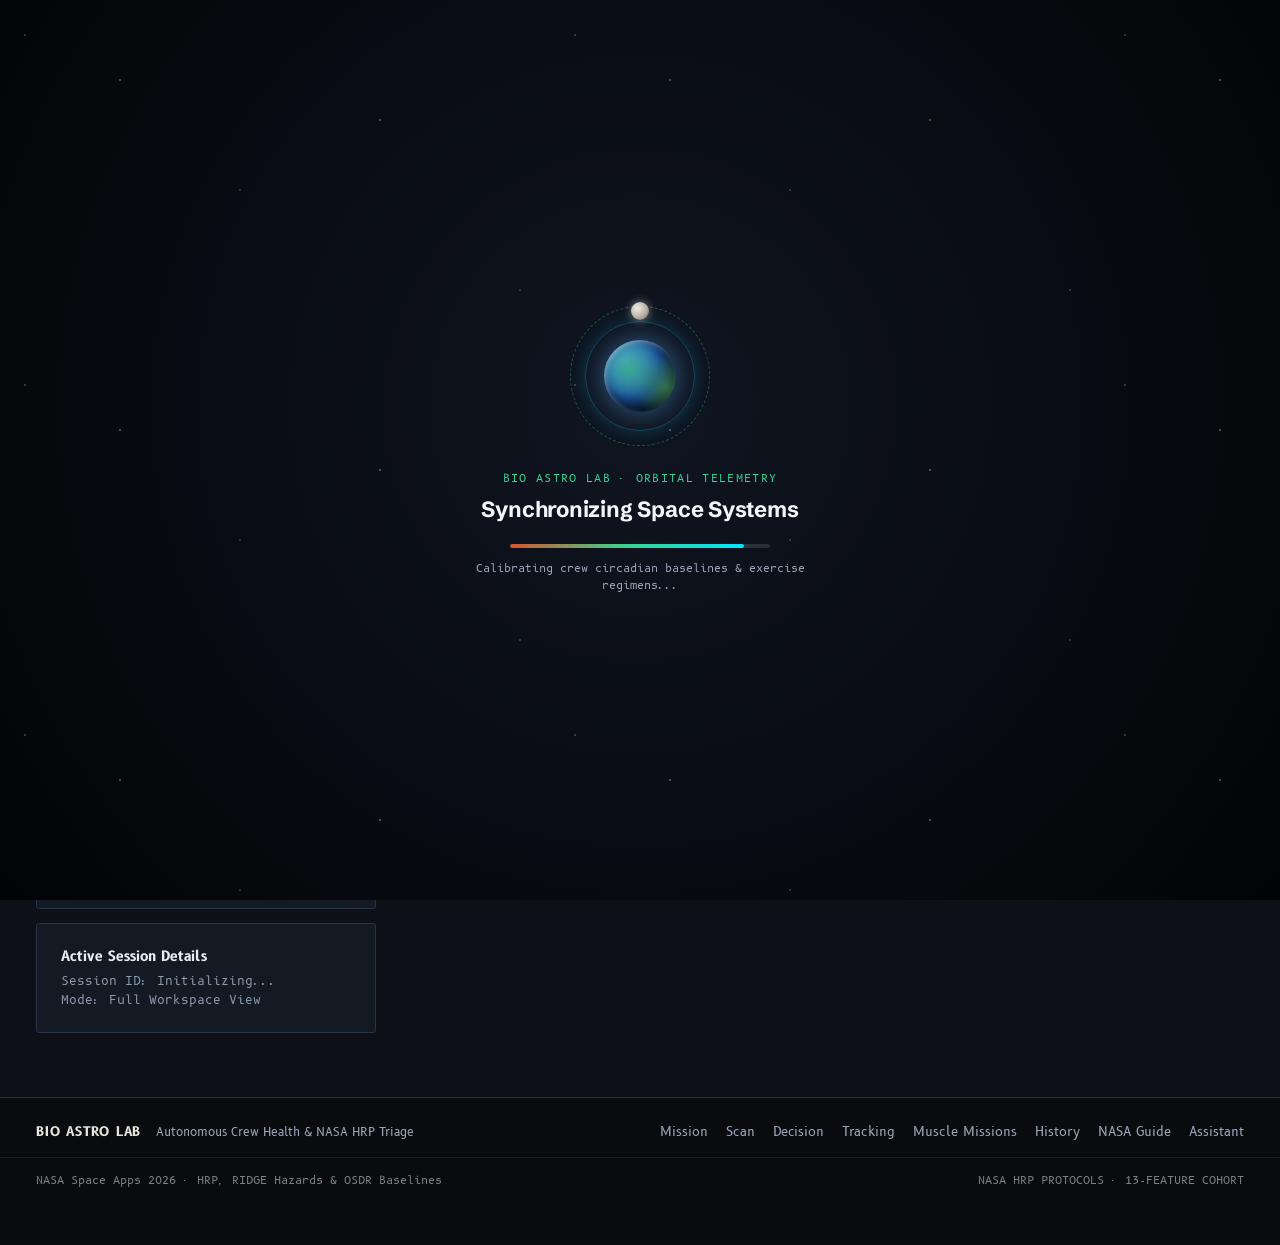
==== commit 6a8e9c4c: "chatbot" ====
--- a/assistant.html
+++ b/assistant.html
@@ -37,11 +37,22 @@
               <span id="chatBackendStatusPill" class="assistant-status-pill offline">Checking...</span>
             </div>
             <p id="chatBackendHelpText" style="font-size:12.5px;color:var(--ink-muted-paper);line-height:1.5;margin:0 0 12px;">
-              Connecting to assistant service at <code>http://127.0.0.1:8000</code>...
+              Checking assistant backend connection or Offline NASA Copilot readiness...
             </p>
-            <div style="display:flex;gap:8px;flex-wrap:wrap;">
+            <div style="display:flex;gap:8px;flex-wrap:wrap;margin-bottom:10px;">
               <button id="retryChatBackendBtn" type="button" class="btn-outline" style="font-size:12px;padding:7px 12px;">Check Connection</button>
               <button id="openOfflineFallbackBtn" type="button" class="btn-outline hidden" style="font-size:12px;padding:7px 12px;">Use Offline NASA Guide</button>
+            </div>
+            <div style="border-top:1px solid rgba(20,24,31,0.12);padding-top:10px;margin-top:8px;">
+              <label for="chatApiBaseInput" style="display:block;font-size:11px;font-weight:600;letter-spacing:0.06em;text-transform:uppercase;color:var(--ink-muted-paper);margin-bottom:6px;">
+                Deployed Backend URL (Optional)
+              </label>
+              <div style="display:flex;gap:6px;flex-wrap:wrap;align-items:center;">
+                <input id="chatApiBaseInput" type="url" placeholder="https://your-chatbot.onrender.com"
+                  style="flex:1 1 170px;min-width:0;padding:6px 9px;font-size:12px;border:1px solid rgba(20,24,31,0.2);border-radius:4px;background:#fff;color:#14181F;" />
+                <button id="saveChatApiBtn" type="button" class="btn-outline" style="font-size:11.5px;padding:6px 10px;">Save</button>
+                <button id="resetChatApiBtn" type="button" class="btn-outline" style="font-size:11.5px;padding:6px 10px;">Reset</button>
+              </div>
             </div>
           </section>
 
--- a/styles.css
+++ b/styles.css
@@ -2084,8 +2084,8 @@
   background: #11151B;
   border: 1px solid var(--border-dark);
   border-radius: 6px;
-  height: 640px;
-  min-height: 520px;
+  height: clamp(320px, calc(100vh - 256px), 640px);
+  min-height: 320px;
   overflow: hidden;
   display: flex;
   flex-direction: column;
@@ -2156,7 +2156,7 @@
     grid-template-columns: 1fr;
   }
   .assistant-chat-stage {
-    height: 540px;
+    height: clamp(340px, 68vh, 540px);
   }
 }
 
